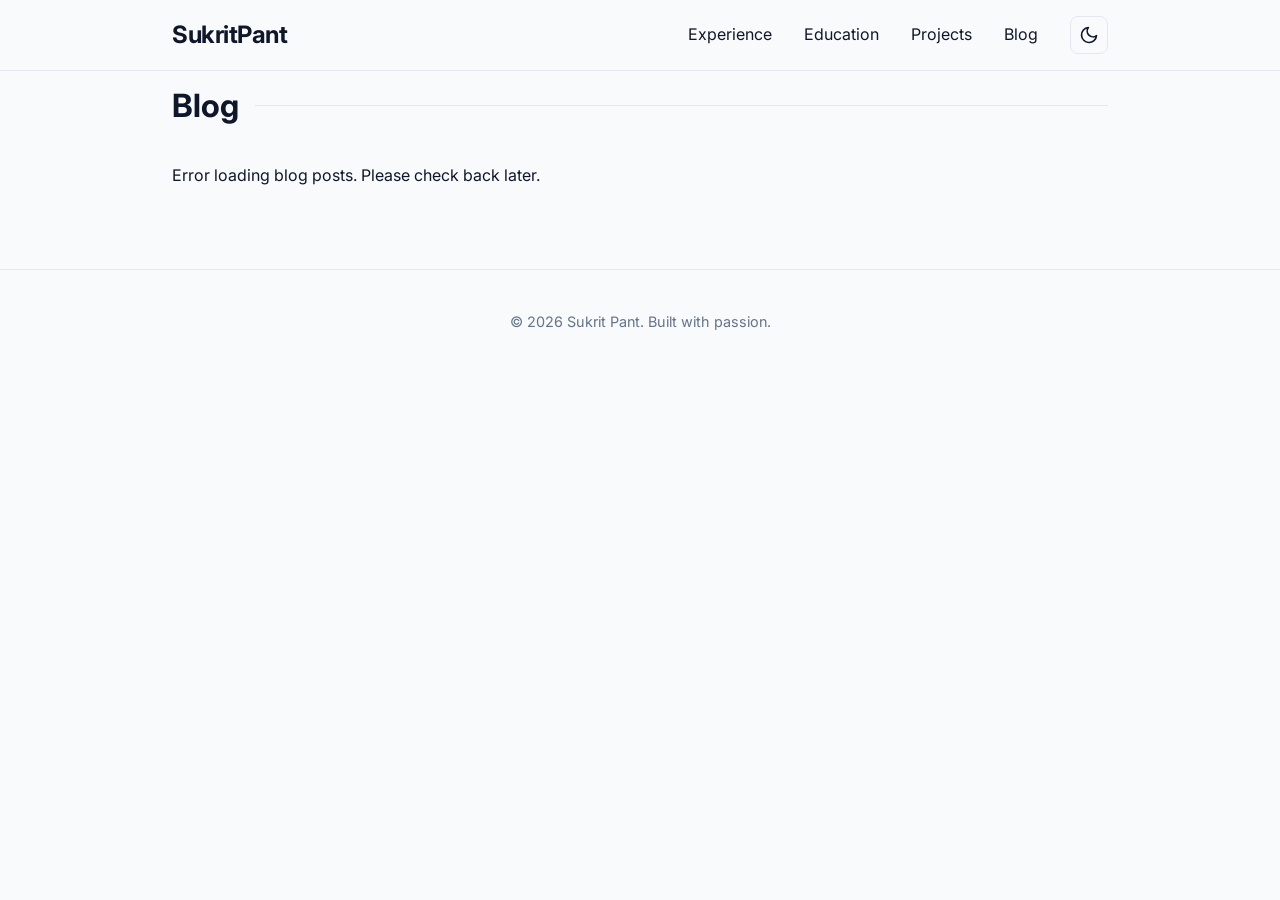
==== blog.html @ 9f4bd6a6 "Static Website Build" ====
<!DOCTYPE html>
<html lang="en">

<head>
    <meta charset="UTF-8">
    <meta name="viewport" content="width=device-width, initial-scale=1.0">
    <title>Blog | Sukrit Pant</title>
    <link rel="preconnect" href="https://fonts.googleapis.com">
    <link rel="preconnect" href="https://fonts.gstatic.com" crossorigin>
    <link href="https://fonts.googleapis.com/css2?family=Inter:wght@400;600;700;800&display=swap" rel="stylesheet">
    <link rel="stylesheet" href="styles.css">
</head>

<body>
    <header>
        <div class="container">
            <nav>
                <a href="index.html" class="logo">SukritPant</a>
                <div class="nav-links">
                    <a href="index.html#experience">Experience</a>
                    <a href="index.html#education">Education</a>
                    <a href="index.html#projects">Projects</a>
                    <a href="blog.html" class="active">Blog</a>
                    <button id="theme-toggle" aria-label="Toggle Dark Mode">
                        <svg id="sun-icon" xmlns="http://www.w3.org/2000/svg" width="20" height="20" viewBox="0 0 24 24"
                            fill="none" stroke="currentColor" stroke-width="2" stroke-linecap="round"
                            stroke-linejoin="round" style="display: none;">
                            <circle cx="12" cy="12" r="5"></circle>
                            <line x1="12" y1="1" x2="12" y2="3"></line>
                            <line x1="12" y1="21" x2="12" y2="23"></line>
                            <line x1="4.22" y1="4.22" x2="5.64" y2="5.64"></line>
                            <line x1="18.36" y1="18.36" x2="19.78" y2="19.78"></line>
                            <line x1="1" y1="12" x2="3" y2="12"></line>
                            <line x1="21" y1="12" x2="23" y2="12"></line>
                            <line x1="4.22" y1="19.78" x2="5.64" y2="18.36"></line>
                            <line x1="18.36" y1="5.64" x2="19.78" y2="4.22"></line>
                        </svg>
                        <svg id="moon-icon" xmlns="http://www.w3.org/2000/svg" width="20" height="20"
                            viewBox="0 0 24 24" fill="none" stroke="currentColor" stroke-width="2"
                            stroke-linecap="round" stroke-linejoin="round">
                            <path d="M21 12.79A9 9 0 1 1 11.21 3 7 7 0 0 0 21 12.79z"></path>
                        </svg>
                    </button>
                </div>
            </nav>
        </div>
    </header>

    <main class="container">
        <section>
            <h1 class="section-title">Blog</h1>
            <div id="blog-grid" class="blog-grid">
                <!-- Blog posts will be loaded here -->
                <div class="loading">Loading posts...</div>
            </div>
        </section>
    </main>

    <footer>
        <div class="container">
            <p>&copy; 2026 Sukrit Pant. Built with passion.</p>
        </div>
    </footer>

    <script src="scripts.js"></script>
</body>

</html>
---- styles.css ----
:root {
    /* Light Mode Palette */
    --bg-color: #f8fafc;
    --text-color: #0f172a;
    --accent-color: #3b82f6;
    --secondary-bg: #ffffff;
    --border-color: #e2e8f0;
    --muted-text: #64748b;
    --card-bg: rgba(255, 255, 255, 0.8);
    --glass-border: rgba(255, 255, 255, 0.3);
    --header-bg: rgba(248, 250, 252, 0.8);
    --hover-bg: #f1f5f9;
}

[data-theme="dark"] {
    /* Dark Mode Palette */
    --bg-color: #0f172a;
    --text-color: #f8fafc;
    --accent-color: #60a5fa;
    --secondary-bg: #1e293b;
    --border-color: #334155;
    --muted-text: #94a3b8;
    --card-bg: rgba(30, 41, 59, 0.8);
    --glass-border: rgba(255, 255, 255, 0.1);
    --header-bg: rgba(15, 23, 42, 0.8);
    --hover-bg: #334155;
}

* {
    box-sizing: border-box;
    margin: 0;
    padding: 0;
    transition: background-color 0.3s ease, color 0.3s ease;
}

body {
    font-family: 'Inter', system-ui, -apple-system, sans-serif;
    background-color: var(--bg-color);
    color: var(--text-color);
    line-height: 1.6;
    overflow-x: hidden;
}

a {
    text-decoration: none;
    color: inherit;
}

/* Layout */
.container {
    max-width: 1000px;
    margin: 0 auto;
    padding: 0 2rem;
}

/* Navigation */
header {
    position: fixed;
    top: 0;
    width: 100%;
    z-index: 1000;
    background-color: var(--header-bg);
    backdrop-filter: blur(12px);
    border-bottom: 1px solid var(--border-color);
}

nav {
    height: 70px;
    display: flex;
    justify-content: space-between;
    align-items: center;
}

.logo {
    font-weight: 700;
    font-size: 1.5rem;
    letter-spacing: -0.02em;
}

.nav-links {
    display: flex;
    gap: 2rem;
    align-items: center;
}

.nav-links a:hover {
    color: var(--accent-color);
}

/* Theme Toggle */
#theme-toggle {
    background: none;
    border: 1px solid var(--border-color);
    padding: 0.5rem;
    border-radius: 8px;
    cursor: pointer;
    color: var(--text-color);
    display: flex;
    align-items: center;
    justify-content: center;
}

/* Hero Section */
.hero {
    padding: 120px 0 60px;
    text-align: center;
}

.hero h1 {
    font-size: 3.5rem;
    font-weight: 800;
    margin-bottom: 1rem;
    letter-spacing: -0.04em;
}

.hero p {
    font-size: 1.25rem;
    color: var(--muted-text);
    max-width: 600px;
    margin: 0 auto 2rem;
}

/* Sections */
section {
    padding: 80px 0;
}

.section-title {
    font-size: 2rem;
    font-weight: 700;
    margin-bottom: 2rem;
    display: flex;
    align-items: center;
    gap: 1rem;
}

.section-title::after {
    content: "";
    height: 1px;
    background: var(--border-color);
    flex-grow: 1;
}

/* Cards */
.grid {
    display: grid;
    grid-template-columns: repeat(auto-fit, minmax(300px, 1fr));
    gap: 1.5rem;
}

.card {
    background: var(--card-bg);
    border: 1px solid var(--glass-border);
    padding: 1.5rem;
    border-radius: 16px;
    box-shadow: 0 4px 6px -1px rgba(0, 0, 0, 0.1), 0 2px 4px -1px rgba(0, 0, 0, 0.06);
    transition: transform 0.2s ease, box-shadow 0.2s ease;
}

.card:hover {
    transform: translateY(-4px);
    box-shadow: 0 10px 15px -3px rgba(0, 0, 0, 0.1), 0 4px 6px -2px rgba(0, 0, 0, 0.05);
}

/* Experience & Education List */
.timeline-item {
    margin-bottom: 2.5rem;
    position: relative;
    padding-left: 1.5rem;
    border-left: 2px solid var(--border-color);
}

.timeline-item h3 {
    font-size: 1.25rem;
    font-weight: 600;
}

.timeline-meta {
    font-size: 0.9rem;
    color: var(--muted-text);
    margin-bottom: 0.5rem;
}

.timeline-content ul {
    list-style: none;
    margin-top: 0.5rem;
}

.timeline-content li {
    position: relative;
    padding-left: 1.25rem;
    margin-bottom: 0.25rem;
}

.timeline-content li::before {
    content: "•";
    position: absolute;
    left: 0;
    color: var(--accent-color);
}


/* Blog Grid */
.blog-grid {
    display: grid;
    grid-template-columns: repeat(auto-fill, minmax(300px, 1fr));
    gap: 2rem;
}

.blog-card {
    display: flex;
    flex-direction: column;
}

.blog-card img {
    width: 100%;
    height: 200px;
    object-fit: cover;
    border-radius: 12px;
    margin-bottom: 1rem;
}

.blog-title {
    font-weight: 700;
    font-size: 1.25rem;
    margin-bottom: 0.5rem;
}

.blog-excerpt {
    color: var(--muted-text);
    font-size: 0.95rem;
    flex-grow: 1;
}

.blog-date {
    font-size: 0.8rem;
    color: var(--muted-text);
    margin-top: 1rem;
}

/* Buttons */
.btn {
    display: inline-flex;
    align-items: center;
    gap: 0.5rem;
    padding: 0.6rem 1.2rem;
    border-radius: 8px;
    font-weight: 600;
    font-size: 0.9rem;
    cursor: pointer;
    transition: all 0.2s ease;
    border: 1px solid var(--border-color);
    background: var(--secondary-bg);
    color: var(--text-color);
}

.btn:hover {
    background: var(--hover-bg);
    transform: translateY(-1px);
}

.btn-primary {
    background: var(--accent-color);
    color: white;
    border: none;
}

.btn-primary:hover {
    color: var(--accent-color);
}

.btn-github {
    background: #24292f;
    color: white;
    border: none;
}

.btn-github:hover {
    background: #1b1f23;
}

[data-theme="dark"] .btn-github {
    background: #f0f6fc;
    color: #1b1f23;
}

/* Publications */
.pub-item {
    margin-bottom: 1.5rem;
}

.pub-title {
    font-weight: 700;
    font-size: 1.1rem;
}

.pub-authors {
    font-size: 0.9rem;
    color: var(--muted-text);
}

/* Consulting Table */
.consulting-table-container {
    overflow-x: auto;
    margin-top: 1.5rem;
    border: 1px solid var(--border-color);
    border-radius: 12px;
}

table {
    width: 100%;
    border-collapse: collapse;
    font-size: 0.9rem;
}

th,
td {
    padding: 1rem;
    text-align: left;
    border-bottom: 1px solid var(--border-color);
}

th {
    background: var(--hover-bg);
    font-weight: 700;
}

tr:last-child td {
    border-bottom: none;
}

/* Footer */
footer {
    padding: 40px 0;
    text-align: center;
    border-top: 1px solid var(--border-color);
    color: var(--muted-text);
    font-size: 0.9rem;
}

/* Responsive */
@media (max-width: 768px) {
    .hero h1 {
        font-size: 2.5rem;
    }

    .nav-links {
        display: none;
        /* Mobile menu logic can be added later */
    }
}
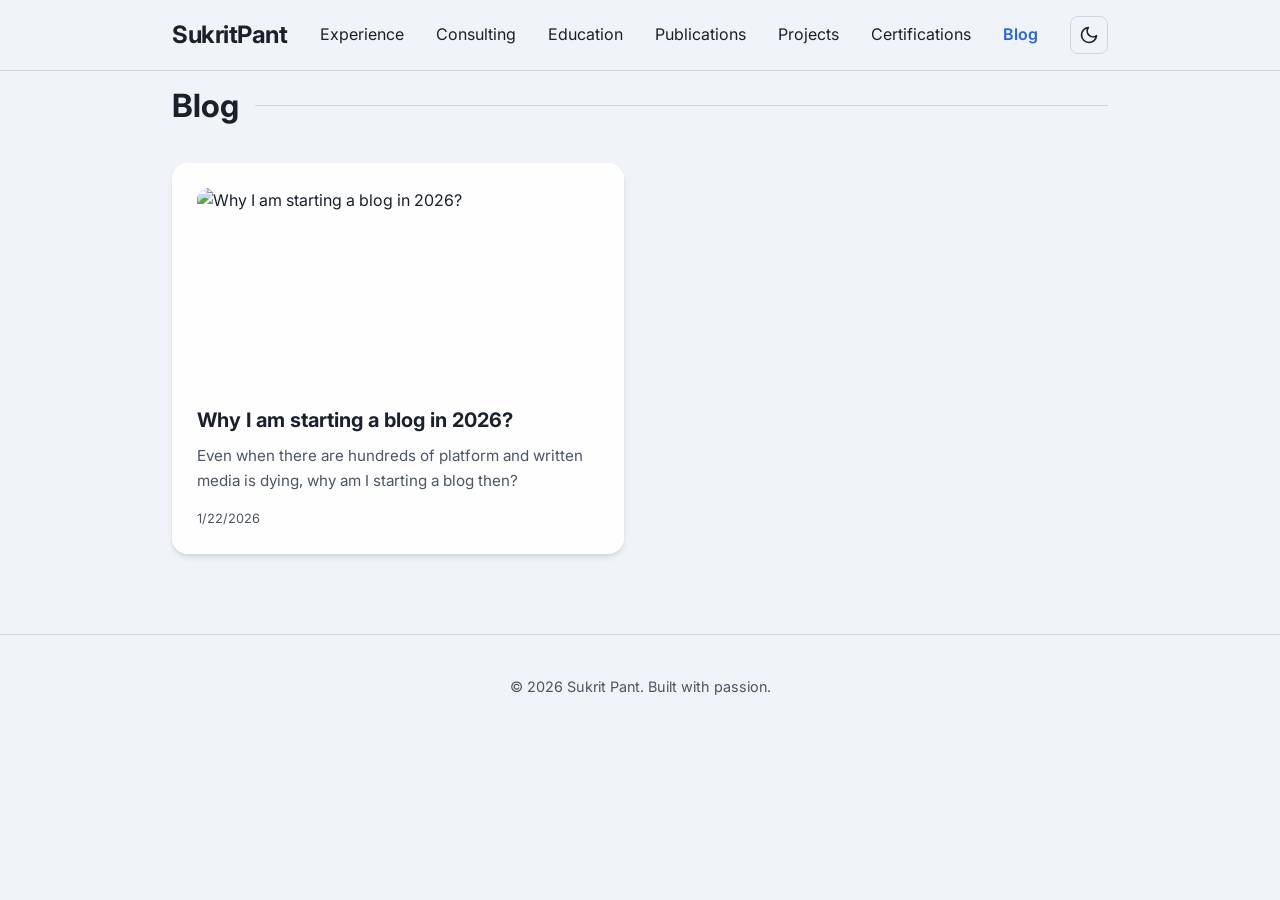
==== commit ee3a6b61: "Fixing menu" ====
--- a/blog.html
+++ b/blog.html
@@ -16,10 +16,18 @@
         <div class="container">
             <nav>
                 <a href="index.html" class="logo">SukritPant</a>
-                <div class="nav-links">
+                <button class="hamburger" aria-label="Toggle Mobile Menu" id="hamburger-btn">
+                    <span></span>
+                    <span></span>
+                    <span></span>
+                </button>
+                <div class="nav-links" id="nav-links">
                     <a href="index.html#experience">Experience</a>
+                    <a href="index.html#consulting">Consulting</a>
                     <a href="index.html#education">Education</a>
+                    <a href="index.html#publications">Publications</a>
                     <a href="index.html#projects">Projects</a>
+                    <a href="index.html#certifications">Certifications</a>
                     <a href="blog.html" class="active">Blog</a>
                     <button id="theme-toggle" aria-label="Toggle Dark Mode">
                         <svg id="sun-icon" xmlns="http://www.w3.org/2000/svg" width="20" height="20" viewBox="0 0 24 24"
--- a/styles.css
+++ b/styles.css
@@ -1,29 +1,33 @@
 :root {
-    /* Light Mode Palette */
-    --bg-color: #f8fafc;
-    --text-color: #0f172a;
+    /* Light Mode Palette - More Vibrant & Premium */
+    --bg-color: #f0f4f8;
+    --text-color: #1a202c;
+    --accent-color: #2563eb;
+    --accent-gradient: linear-gradient(135deg, #2563eb 0%, #3b82f6 100%);
+    --secondary-bg: #ffffff;
+    --border-color: #d1d5db;
+    --muted-text: #4b5563;
+    --card-bg: rgba(255, 255, 255, 0.9);
+    --glass-border: rgba(255, 255, 255, 0.5);
+    --header-bg: rgba(240, 244, 248, 0.8);
+    --hover-bg: #e2e8f0;
+    --nav-mobile-bg: rgba(255, 255, 255, 0.98);
+}
+
+[data-theme="dark"] {
+    /* Dark Mode Palette - Better Contrast & Depth */
+    --bg-color: #0b1120;
+    --text-color: #f1f5f9;
     --accent-color: #3b82f6;
-    --secondary-bg: #ffffff;
-    --border-color: #e2e8f0;
-    --muted-text: #64748b;
-    --card-bg: rgba(255, 255, 255, 0.8);
-    --glass-border: rgba(255, 255, 255, 0.3);
-    --header-bg: rgba(248, 250, 252, 0.8);
-    --hover-bg: #f1f5f9;
-}
-
-[data-theme="dark"] {
-    /* Dark Mode Palette */
-    --bg-color: #0f172a;
-    --text-color: #f8fafc;
-    --accent-color: #60a5fa;
+    --accent-gradient: linear-gradient(135deg, #3b82f6 0%, #60a5fa 100%);
     --secondary-bg: #1e293b;
     --border-color: #334155;
     --muted-text: #94a3b8;
-    --card-bg: rgba(30, 41, 59, 0.8);
+    --card-bg: rgba(30, 41, 59, 0.9);
     --glass-border: rgba(255, 255, 255, 0.1);
-    --header-bg: rgba(15, 23, 42, 0.8);
-    --hover-bg: #334155;
+    --header-bg: rgba(11, 17, 32, 0.8);
+    --hover-bg: #2d3748;
+    --nav-mobile-bg: rgba(15, 23, 42, 0.98);
 }
 
 * {
@@ -85,6 +89,48 @@
 
 .nav-links a:hover {
     color: var(--accent-color);
+}
+
+.nav-links a.active {
+    color: var(--accent-color);
+    font-weight: 600;
+}
+
+/* Hamburger Menu */
+.hamburger {
+    display: none;
+    flex-direction: column;
+    justify-content: space-around;
+    width: 24px;
+    height: 24px;
+    background: transparent;
+    border: none;
+    cursor: pointer;
+    padding: 0;
+    z-index: 1001;
+}
+
+.hamburger span {
+    width: 24px;
+    height: 2px;
+    background: var(--text-color);
+    border-radius: 10px;
+    transition: all 0.3s linear;
+    position: relative;
+    transform-origin: 1px;
+}
+
+.hamburger.open span:first-child {
+    transform: rotate(45deg);
+}
+
+.hamburger.open span:nth-child(2) {
+    opacity: 0;
+    transform: translateX(20px);
+}
+
+.hamburger.open span:nth-child(3) {
+    transform: rotate(-45deg);
 }
 
 /* Theme Toggle */
@@ -344,8 +390,40 @@
         font-size: 2.5rem;
     }
 
+    .hamburger {
+        display: flex;
+    }
+
     .nav-links {
         display: none;
-        /* Mobile menu logic can be added later */
+        position: absolute;
+        top: 70px;
+        left: 0;
+        width: 100%;
+        background-color: var(--nav-mobile-bg);
+        flex-direction: column;
+        align-items: center;
+        padding: 2rem 0;
+        gap: 1.5rem;
+        border-bottom: 1px solid var(--border-color);
+        backdrop-filter: blur(12px);
+        box-shadow: 0 4px 6px -1px rgba(0, 0, 0, 0.1);
+    }
+
+    .nav-links.open {
+        display: flex;
+        animation: slideDown 0.3s ease-out forwards;
+    }
+
+    @keyframes slideDown {
+        from {
+            opacity: 0;
+            transform: translateY(-10px);
+        }
+
+        to {
+            opacity: 1;
+            transform: translateY(0);
+        }
     }
 }
